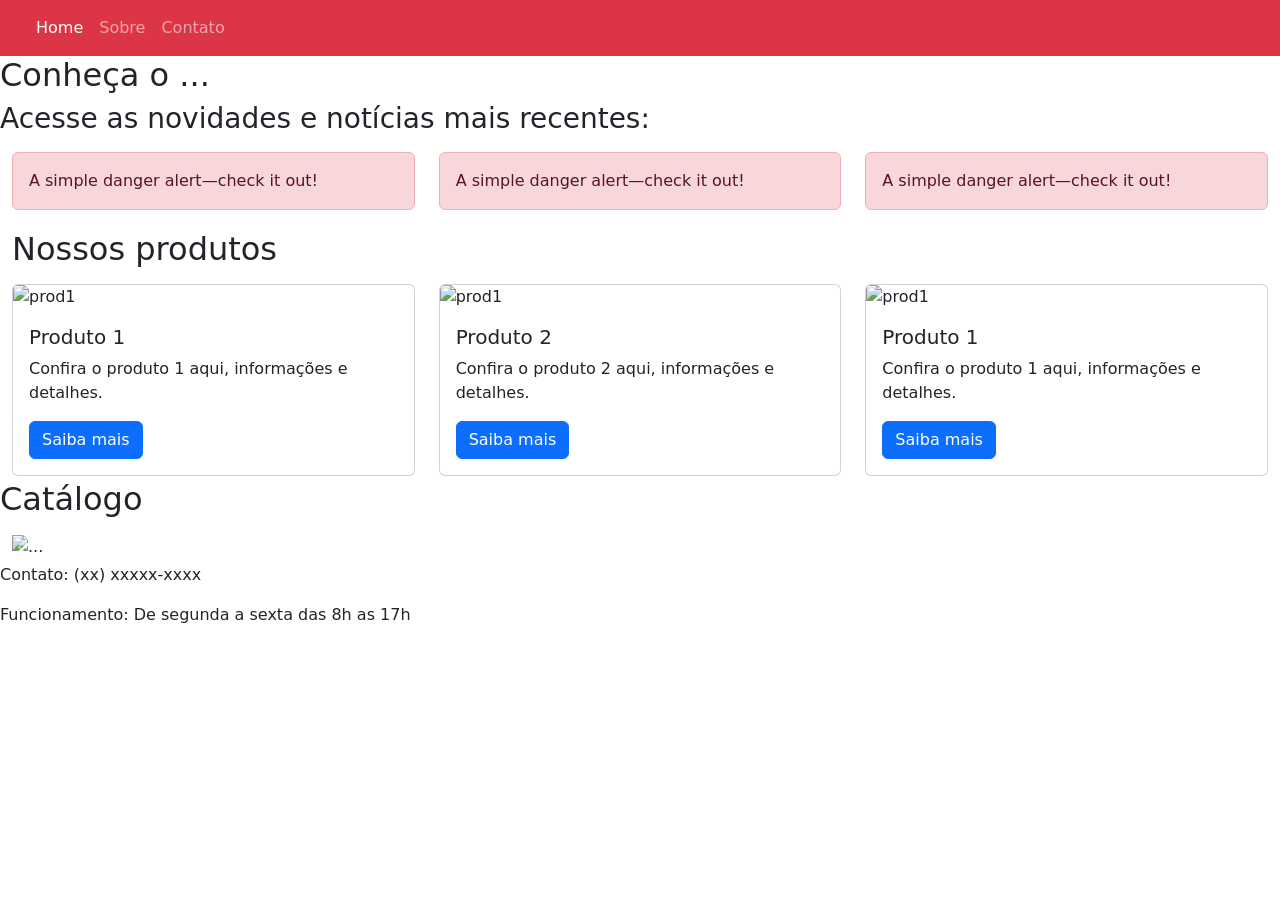
==== index.html @ 9de52da8 "Add files via upload" ====
<!DOCTYPE html>
<html lang="pt-br">

<head>
    <meta charset="UTF-8">
    <meta name="viewport" content="width=device-width, initial-scale=1.0">
    <title>Home</title>
    <link href="https://cdn.jsdelivr.net/npm/bootstrap@5.3.8/dist/css/bootstrap.min.css" rel="stylesheet">
    <link rel="stylesheet" href="">
    <link rel="stylesheet" href="css/estilos.css">
</head>
<!-- data-bs-theme="dark" -->
<body>
    <nav class="navbar navbar-expand-lg navbar-dark bg-danger">
        <div class="container-fluid">
            <a class="navbar-brand" href="index.html"> <i class="bi bi-house"></i></a>

            <button class="navbar-toggler" type="button" data-bs-toggle="collapse" data-bs-target="#navbarNav"
                aria-controls="navbarNav" aria-expanded="false" aria-label="Toggle navigation">
                <span class="navbar-toggler-icon"></span>
            </button>
            <div class="collapse navbar-collapse" id="navbarNav">
                <ul class="navbar-nav">
                    <li class="nav-item">
                        <a class="nav-link active" aria-current="page" href="index.html">Home</a>
                    </li>
                    <li class="nav-item">
                        <a class="nav-link" href="sobre.html">Sobre</a>
                    </li>
                    <li class="nav-item">
                        <a class="nav-link" href="contato.html">Contato</a>
                    </li>
                </ul>
            </div>
        </div>
    </nav>

    <h2>Conheça o ...</h2>
    <h3>Acesse as novidades e notícias mais recentes: </h3>
    <div class="container-fluid mt-3">
        <div class="row">
            <div class="col-md-4 col-sm-12">
                <div class="alert alert-danger" role="alert">
                    A simple danger alert—check it out!
                </div>
            </div>

            <div class="col-md-4 col-sm-12">
                <div class="alert alert-danger" role="alert">
                    A simple danger alert—check it out!
                </div>
            </div>

            <div class="col-md-4 col-sm-12">
                <div class="alert alert-danger" role="alert">
                    A simple danger alert—check it out!
                </div>
            </div>
        </div>

        <h2 class="mb-3 mt-1">Nossos produtos</h2>
        <div class="row">
            <div class="col-md-4 col-sm-12 mb-1">
                <div class="card h-100">
                    <img src="img/summer.png" class="card-img-top" alt="prod1" style="width: 50%;">
                    <div class="card-body">
                        <h5 class="card-title">Produto 1</h5>
                        <p class="card-text">Confira o produto 1 aqui, informações e detalhes.</p>
                        <a href="#" class="btn btn-primary">Saiba mais</a>
                        <!-- link no formato de botao -->
                    </div>
                </div>
            </div>

            <div class="col-md-4 col-sm-12 mb-1">
                <div class="card h-100">
                    <img src="img/summer.png" class="card-img-top" alt="prod1" style="width: 50%;">
                    <div class="card-body">
                        <h5 class="card-title">Produto 2</h5>
                        <p class="card-text">Confira o produto 2 aqui, informações e detalhes.</p>
                        <a href="#" class="btn btn-primary">Saiba mais</a>
                        <!-- link no formato de botao -->
                    </div>
                </div>
            </div>

            <div class="col-md-4 col-sm-12 mb-1">
                <div class="card h-100">
                    <img src="img/summer.png" class="card-img-top" alt="prod1" style="width: 50%;">
                    <div class="card-body">
                        <h5 class="card-title">Produto 1</h5>
                        <p class="card-text">Confira o produto 1 aqui, informações e detalhes.</p>
                        <a href="#" class="btn btn-primary">Saiba mais</a>
                        <!-- link no formato de botao -->
                    </div>
                </div>
            </div>
        </div>
    </div>

    <h2>Catálogo</h2>
    <div class="container-fluid mt-3">
        <div class="col-md-3 col-sm-12 mb-1">
        <div class="row">
            <div id="carouselExample" class="carousel slide">
                <div class="carousel-inner">
                    <div class="carousel-item active">
                        <img src="https://jkshoppingdf.com.br/pycmokse/bfi_thumb/IMG_1097-7662kiwl0ww3x23fuym72ymkxnuxrf2w3pmb212q0fu.jpg" class="d-block w-100" alt="...">
                    </div>
                    <div class="carousel-item">
                        <img src="https://blog.grafittiartes.com.br/storage/site_antigo/uploads/2019/01/fotografos-brasileiros.jpg" class="d-block w-100" alt="...">
                    </div>
                    <div class="carousel-item">
                        <img src="https://cptstatic.s3.amazonaws.com/imagens/enviadas/materias/materia28471/fotografia-cpt.jpg" class="d-block w-100" alt="...">
                    </div>
                </div>
                <button class="carousel-control-prev" type="button" data-bs-target="#carouselExample"
                    data-bs-slide="prev">
                    <span class="carousel-control-prev-icon" aria-hidden="true"></span>
                    <span class="visually-hidden">Previous</span>
                </button>
                <button class="carousel-control-next" type="button" data-bs-target="#carouselExample"
                    data-bs-slide="next">
                    <span class="carousel-control-next-icon" aria-hidden="true"></span>
                    <span class="visually-hidden">Next</span>
                </button>
            </div>
            </div>
        </div>
    </div>

<footer>
        <p>Contato: (xx) xxxxx-xxxx</p>
        <p>Funcionamento: De segunda a sexta das 8h as 17h </p>
        <i class="fi fi-brands-whatsapp"></i>
        <i class="fi fi-brands-instagram"></i>
        <i class="fi fi-brands-linkedin"></i>
      </footer>
    <script src="https://cdn.jsdelivr.net/npm/bootstrap@5.3.8/dist/js/bootstrap.bundle.min.js"></script>
</body>

</html>
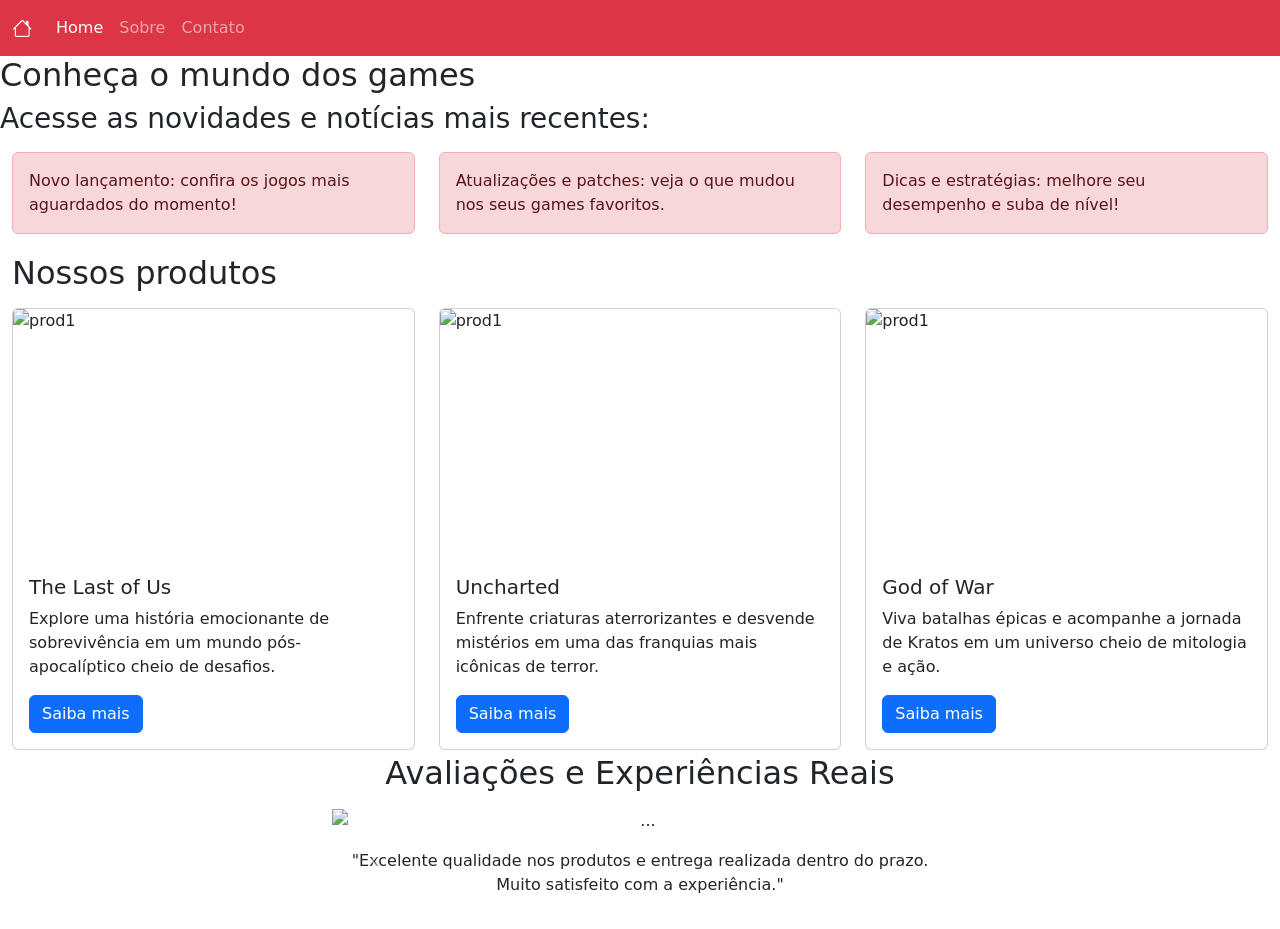
==== commit b34f7f2c: "index e sobre finalizados" ====
--- a/index.html
+++ b/index.html
@@ -10,6 +10,7 @@
     <link rel="stylesheet" href="css/estilos.css">
 </head>
 <!-- data-bs-theme="dark" -->
+
 <body>
     <nav class="navbar navbar-expand-lg navbar-dark bg-danger">
         <div class="container-fluid">
@@ -35,25 +36,25 @@
         </div>
     </nav>
 
-    <h2>Conheça o ...</h2>
-    <h3>Acesse as novidades e notícias mais recentes: </h3>
+    <h2>Conheça o mundo dos games</h2>
+    <h3>Acesse as novidades e notícias mais recentes:</h3>
     <div class="container-fluid mt-3">
         <div class="row">
             <div class="col-md-4 col-sm-12">
                 <div class="alert alert-danger" role="alert">
-                    A simple danger alert—check it out!
+                    Novo lançamento: confira os jogos mais aguardados do momento!
                 </div>
             </div>
 
             <div class="col-md-4 col-sm-12">
                 <div class="alert alert-danger" role="alert">
-                    A simple danger alert—check it out!
+                    Atualizações e patches: veja o que mudou nos seus games favoritos.
                 </div>
             </div>
 
             <div class="col-md-4 col-sm-12">
                 <div class="alert alert-danger" role="alert">
-                    A simple danger alert—check it out!
+                    Dicas e estratégias: melhore seu desempenho e suba de nível!
                 </div>
             </div>
         </div>
@@ -62,80 +63,90 @@
         <div class="row">
             <div class="col-md-4 col-sm-12 mb-1">
                 <div class="card h-100">
-                    <img src="img/summer.png" class="card-img-top" alt="prod1" style="width: 50%;">
+                    <img src="https://cdn1.epicgames.com/offer/0c40923dd1174a768f732a3b013dcff2/EGS_UpgradetoDigitalDeluxeEdition_NaughtyDogLLC_AddOn_S1_2560x1440-d0195796f9b15e41ee69393bb95c4edc?resize=1&w=480&h=270&quality=medium"
+                        class="card-img-top" alt="prod1">
                     <div class="card-body">
-                        <h5 class="card-title">Produto 1</h5>
-                        <p class="card-text">Confira o produto 1 aqui, informações e detalhes.</p>
-                        <a href="#" class="btn btn-primary">Saiba mais</a>
-                        <!-- link no formato de botao -->
+                        <h5 class="card-title">The Last of Us</h5>
+                        <p class="card-text">Explore uma história emocionante de sobrevivência em um mundo
+                            pós-apocalíptico cheio de desafios.</p>
+                        <a href="https://www.playstation.com/pt-br/games/the-last-of-us-part-i/"
+                            class="btn btn-primary">Saiba mais</a>
                     </div>
                 </div>
             </div>
 
             <div class="col-md-4 col-sm-12 mb-1">
                 <div class="card h-100">
-                    <img src="img/summer.png" class="card-img-top" alt="prod1" style="width: 50%;">
+                    <img src="https://t.ctcdn.com.br/BrjDvAJMcVHCNcKgUJ0ZMAEukeA=/640x360/smart/i500951.jpeg"
+                        alt="prod1" class="card-img-top">
                     <div class="card-body">
-                        <h5 class="card-title">Produto 2</h5>
-                        <p class="card-text">Confira o produto 2 aqui, informações e detalhes.</p>
-                        <a href="#" class="btn btn-primary">Saiba mais</a>
-                        <!-- link no formato de botao -->
+                        <h5 class="card-title">Uncharted</h5>
+                        <p class="card-text">Enfrente criaturas aterrorizantes e desvende mistérios em uma das franquias
+                            mais icônicas de terror.</p>
+                        <a href="https://www.playstation.com/pt-br/games/uncharted-legacy-of-thieves-collection/"
+                            class="btn btn-primary">Saiba mais</a>
                     </div>
                 </div>
             </div>
 
             <div class="col-md-4 col-sm-12 mb-1">
                 <div class="card h-100">
-                    <img src="img/summer.png" class="card-img-top" alt="prod1" style="width: 50%;">
+                    <img src="https://i.ytimg.com/vi/0N4J-7gsaGc/maxresdefault.jpg" class="card-img-top" alt="prod1">
                     <div class="card-body">
-                        <h5 class="card-title">Produto 1</h5>
-                        <p class="card-text">Confira o produto 1 aqui, informações e detalhes.</p>
-                        <a href="#" class="btn btn-primary">Saiba mais</a>
-                        <!-- link no formato de botao -->
+                        <h5 class="card-title">God of War</h5>
+                        <p class="card-text">Viva batalhas épicas e acompanhe a jornada de Kratos em um universo cheio
+                            de mitologia e ação.</p>
+                        <a href="https://www.playstation.com/pt-br/games/god-of-war/" class="btn btn-primary">Saiba
+                            mais</a>
                     </div>
                 </div>
             </div>
         </div>
     </div>
 
-    <h2>Catálogo</h2>
+    <h2 class="text-center">Avaliações e Experiências Reais</h2>
     <div class="container-fluid mt-3">
-        <div class="col-md-3 col-sm-12 mb-1">
-        <div class="row">
-            <div id="carouselExample" class="carousel slide">
-                <div class="carousel-inner">
-                    <div class="carousel-item active">
-                        <img src="https://jkshoppingdf.com.br/pycmokse/bfi_thumb/IMG_1097-7662kiwl0ww3x23fuym72ymkxnuxrf2w3pmb212q0fu.jpg" class="d-block w-100" alt="...">
+        <div class="row justify-content-center">
+            <div class="col-md-6 col-sm-12 mb-3">
+
+                <div id="carouselExample" class="carousel slide">
+                    <div class="carousel-inner">
+                        <div class="carousel-item active text-center">
+                            <img src="https://img.olx.com.br/images/29/296612863586656.jpg" class="d-block w-100"
+                                alt="...">
+                            <p class="mt-3">"Excelente qualidade nos produtos e entrega realizada dentro do prazo. Muito
+                                satisfeito com a experiência."</p>
+                        </div>
+
+                        <div class="carousel-item text-center">
+                            <img src="https://img.olx.com.br/images/38/381610144699083.jpg"
+                                class="d-block w-100" alt="...">
+                            <p class="mt-3">"Atendimento ágil e eficiente, além de uma ótima variedade de produtos
+                                disponíveis."</p>
+                        </div>
+
+                        <div class="carousel-item text-center">
+                            <img src="https://img.olx.com.br/images/50/504658745569208.jpg"
+                                class="d-block w-100" alt="...">
+                            <p class="mt-3">"Processo de compra simples e seguro. Recomendo a loja pela confiabilidade e
+                                qualidade."</p>
+                        </div>
                     </div>
-                    <div class="carousel-item">
-                        <img src="https://blog.grafittiartes.com.br/storage/site_antigo/uploads/2019/01/fotografos-brasileiros.jpg" class="d-block w-100" alt="...">
-                    </div>
-                    <div class="carousel-item">
-                        <img src="https://cptstatic.s3.amazonaws.com/imagens/enviadas/materias/materia28471/fotografia-cpt.jpg" class="d-block w-100" alt="...">
-                    </div>
+
+                    <button class="carousel-control-prev" type="button" data-bs-target="#carouselExample"
+                        data-bs-slide="prev">
+                        <span class="carousel-control-prev-icon"></span>
+                    </button>
+
+                    <button class="carousel-control-next" type="button" data-bs-target="#carouselExample"
+                        data-bs-slide="next">
+                        <span class="carousel-control-next-icon"></span>
+                    </button>
                 </div>
-                <button class="carousel-control-prev" type="button" data-bs-target="#carouselExample"
-                    data-bs-slide="prev">
-                    <span class="carousel-control-prev-icon" aria-hidden="true"></span>
-                    <span class="visually-hidden">Previous</span>
-                </button>
-                <button class="carousel-control-next" type="button" data-bs-target="#carouselExample"
-                    data-bs-slide="next">
-                    <span class="carousel-control-next-icon" aria-hidden="true"></span>
-                    <span class="visually-hidden">Next</span>
-                </button>
-            </div>
+
             </div>
         </div>
     </div>
-
-<footer>
-        <p>Contato: (xx) xxxxx-xxxx</p>
-        <p>Funcionamento: De segunda a sexta das 8h as 17h </p>
-        <i class="fi fi-brands-whatsapp"></i>
-        <i class="fi fi-brands-instagram"></i>
-        <i class="fi fi-brands-linkedin"></i>
-      </footer>
     <script src="https://cdn.jsdelivr.net/npm/bootstrap@5.3.8/dist/js/bootstrap.bundle.min.js"></script>
 </body>
 
--- a/css/estilos.css
+++ b/css/estilos.css
@@ -0,0 +1,14 @@
+@import url("https://cdn.jsdelivr.net/npm/bootstrap-icons@1.13.1/font/bootstrap-icons.min.css");
+.body {
+  background-image: linear-gradient(rgba(0, 0, 0, 0.505)), url('https://m.media-amazon.com/images/S/pv-target-images/32cbf814b966ea7412c6818089e46ebb5cec913c5a50af3d13e0719de4263c71.jpg');
+  background-size: cover;
+  background-position: center;
+  border: 5px solid #000;
+  color: #fff;
+  padding: 20px;
+}
+.card-img-top {
+    width: 100%;
+    height: 250px;
+    object-fit: cover;
+}
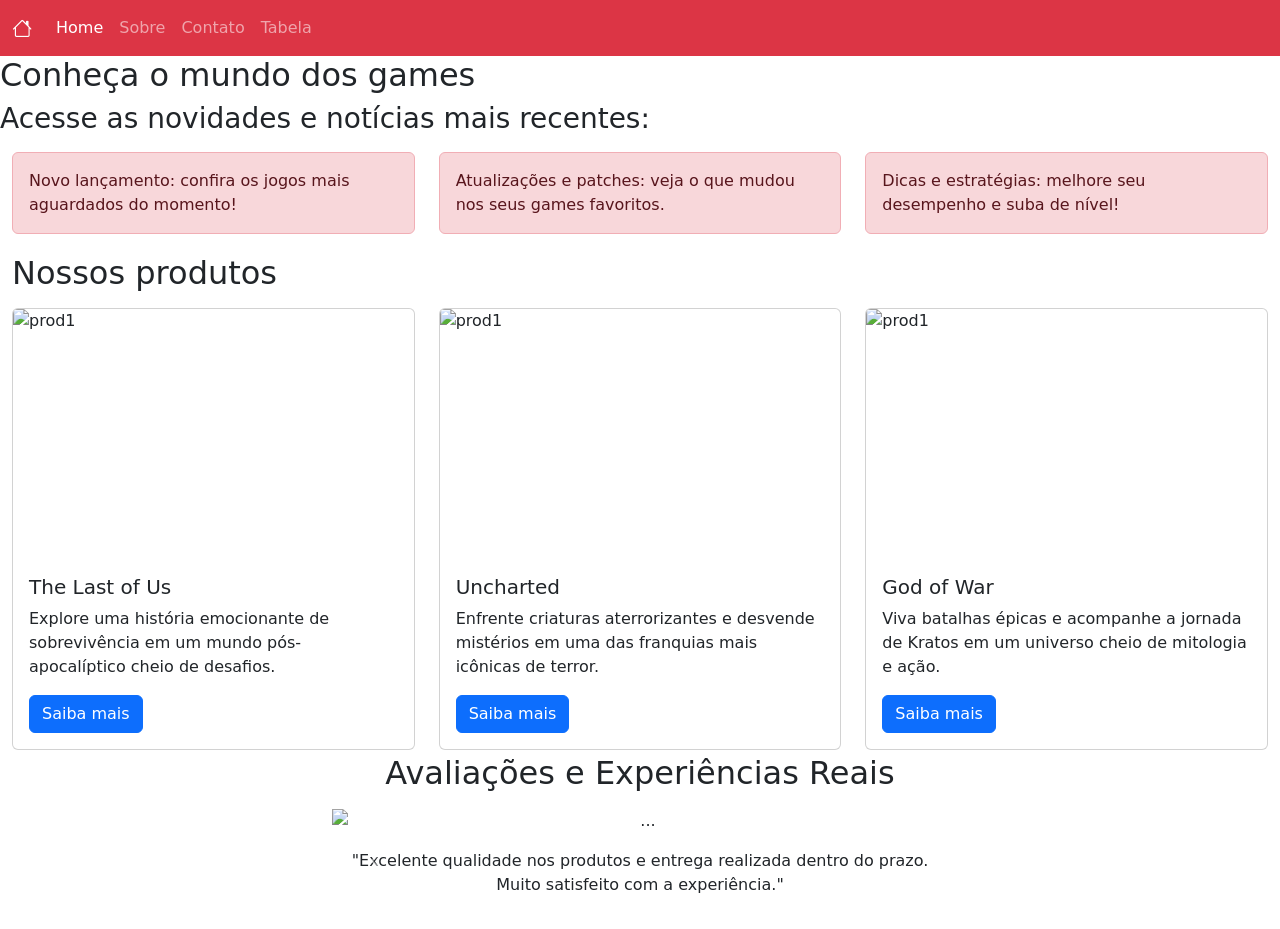
==== commit e3fe8036: "adicionando tabela.html e ajustes na nav" ====
--- a/index.html
+++ b/index.html
@@ -30,6 +30,9 @@
                     </li>
                     <li class="nav-item">
                         <a class="nav-link" href="contato.html">Contato</a>
+                    </li>
+                    <li class="nav-item">
+                        <a class="nav-link" href="tabela.html">Tabela</a>
                     </li>
                 </ul>
             </div>
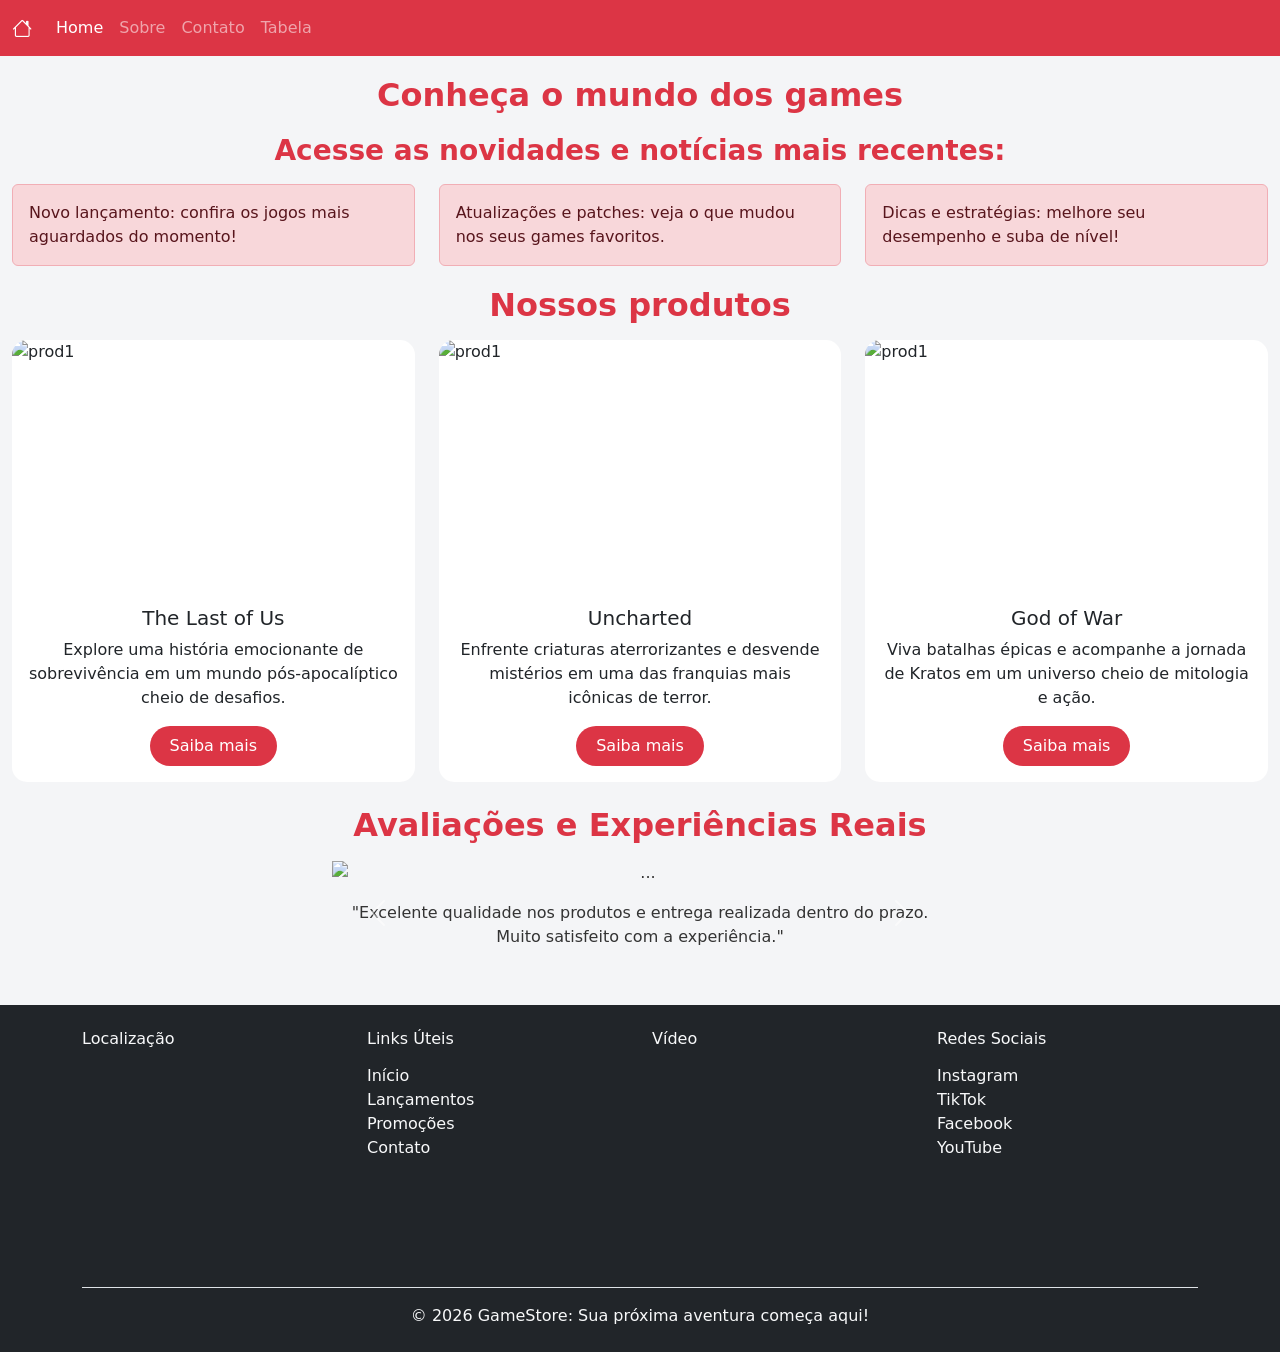
==== commit e0a1d88c: "Alterações no design do contato, adicionando rodape" ====
--- a/index.html
+++ b/index.html
@@ -150,6 +150,52 @@
             </div>
         </div>
     </div>
+
+    <footer class="bg-dark text-light mt-4 p-4">
+    <div class="container">
+      <div class="row">
+        <!-- Coluna 1 - Mapa -->
+        <div class="col-md-3 col-sm-12">
+          <h5>Localização</h5>
+          <iframe src="https://www.google.com/maps/embed?pb=!1m18!1m12!1m3!1d3669.4748135628734!2d-47.22204872468332!3d-23.11631367910818!2m3!1f0!2f0!3f0!3m2!1i1024!2i768!4f13.1!3m3!1m2!1s0x94cf4c9f1866e2cf%3A0x9a134bd23c84342a!2sPolo%20Shopping!5e0!3m2!1spt-BR!2sbr!4v1777482337688!5m2!1spt-BR!2sbr" width="100%" height="200" style="border:0;" allowfullscreen="" loading="lazy" referrerpolicy="no-referrer-when-downgrade"></iframe>
+        </div>
+
+        <!-- Coluna 2 - Links -->
+        <div class="col-md-3 col-sm-12">
+          <h5>Links Úteis</h5>
+          <ul class="list-unstyled">
+            <li><a href="#" class="text-light text-decoration-none">Início</a></li>
+            <li><a href="#" class="text-light text-decoration-none">Lançamentos</a></li>
+            <li><a href="#" class="text-light text-decoration-none">Promoções</a></li>
+            <li><a href="#" class="text-light text-decoration-none">Contato</a></li>
+          </ul>
+        </div>
+
+        <!-- Coluna 3 - Vídeo -->
+        <div class="col-md-3 col-sm-12">
+          <h5>Vídeo</h5>
+          <iframe width="100%" height="200" src="https://www.youtube.com/embed/qRn6-T9ZZoM?si=qFOoQx6_P3gM4cg1" title="YouTube video player" frameborder="0" allow="accelerometer; autoplay; clipboard-write; encrypted-media; gyroscope; picture-in-picture; web-share" referrerpolicy="strict-origin-when-cross-origin" allowfullscreen></iframe>
+        </div>
+
+                <!-- Coluna 4 - Redes sociais -->
+        <div class="col-md-3 col-sm-12">
+        <h5>Redes Sociais</h5>
+        <ul class="list-unstyled">
+            <li><a href="#" class="text-light text-decoration-none">Instagram</a></li>
+            <li><a href="#" class="text-light text-decoration-none">TikTok</a></li>
+            <li><a href="#" class="text-light text-decoration-none">Facebook</a></li>
+            <li><a href="#" class="text-light text-decoration-none">YouTube</a></li>
+        </ul>
+        </div>
+
+      </div>
+
+      <div class="text-center border-top pt-3 mt-3">
+        <p class="mb-0">&copy; 2026 GameStore: Sua próxima aventura começa aqui! </p>
+      </div>
+    </div>
+  </footer>
+  
     <script src="https://cdn.jsdelivr.net/npm/bootstrap@5.3.8/dist/js/bootstrap.bundle.min.js"></script>
 </body>
 
--- a/css/estilos.css
+++ b/css/estilos.css
@@ -1,14 +1,109 @@
 @import url("https://cdn.jsdelivr.net/npm/bootstrap-icons@1.13.1/font/bootstrap-icons.min.css");
-.body {
-  background-image: linear-gradient(rgba(0, 0, 0, 0.505)), url('https://m.media-amazon.com/images/S/pv-target-images/32cbf814b966ea7412c6818089e46ebb5cec913c5a50af3d13e0719de4263c71.jpg');
-  background-size: cover;
-  background-position: center;
-  border: 5px solid #000;
-  color: #fff;
-  padding: 20px;
+
+body {
+    margin: 0;
+    background-color: #f4f5f7;
+    color: #333;
 }
+
+h2, h3, h4 {
+  text-align: center;
+  margin-top: 20px;
+  font-weight: bold;
+  color: #dc3545;
+}
+
+.form-control,
+.form-select {
+    border-radius: 1rem;
+}
+
+.form-check-label {
+    color: #495057;
+}
+
+footer {
+    background: #181818;
+}
+
+footer h5 {
+    font-size: 1rem;
+    margin-bottom: 1rem;
+}
+
+footer a:hover {
+    color: #f8f9fa;
+    text-decoration: underline;
+}
+
+.btn-outline-warning,
+.btn-outline-danger,
+.btn-success {
+    border-radius: 50px;
+}
+
 .card-img-top {
     width: 100%;
     height: 250px;
     object-fit: cover;
+}
+
+.card {
+    border: none;
+    border-radius: 15px;
+    transition: transform 0.3s, box-shadow 0.3s;
+}
+
+.card:hover {
+    transform: scale(1.03);
+    box-shadow: 0 10px 25px #00000033;
+}
+
+.card-img-top {
+    border-radius: 15px 15px 0 0;
+}
+
+.card-body {
+    text-align: center;
+}
+
+.btn-primary {
+    background-color: #dc3545;
+    border: none;
+    border-radius: 20px;
+    padding: 8px 20px;
+}
+
+.btn-primary:hover {
+    background-color: #b02a37;
+}
+
+.card {
+    border: none;
+    border-radius: 15px;
+    transition: transform 0.3s, box-shadow 0.3s;
+}
+
+.card:hover {
+    transform: scale(1.03);
+    box-shadow: 0 10px 25px #00000033;
+}
+
+.card-img-top {
+    border-radius: 15px 15px 0 0;
+}
+
+.card-body {
+    text-align: center;
+}
+
+.btn-primary {
+    background-color: #dc3545;
+    border: none;
+    border-radius: 20px;
+    padding: 8px 20px;
+}
+
+.btn-primary:hover {
+    background-color: #b02a37;
 }
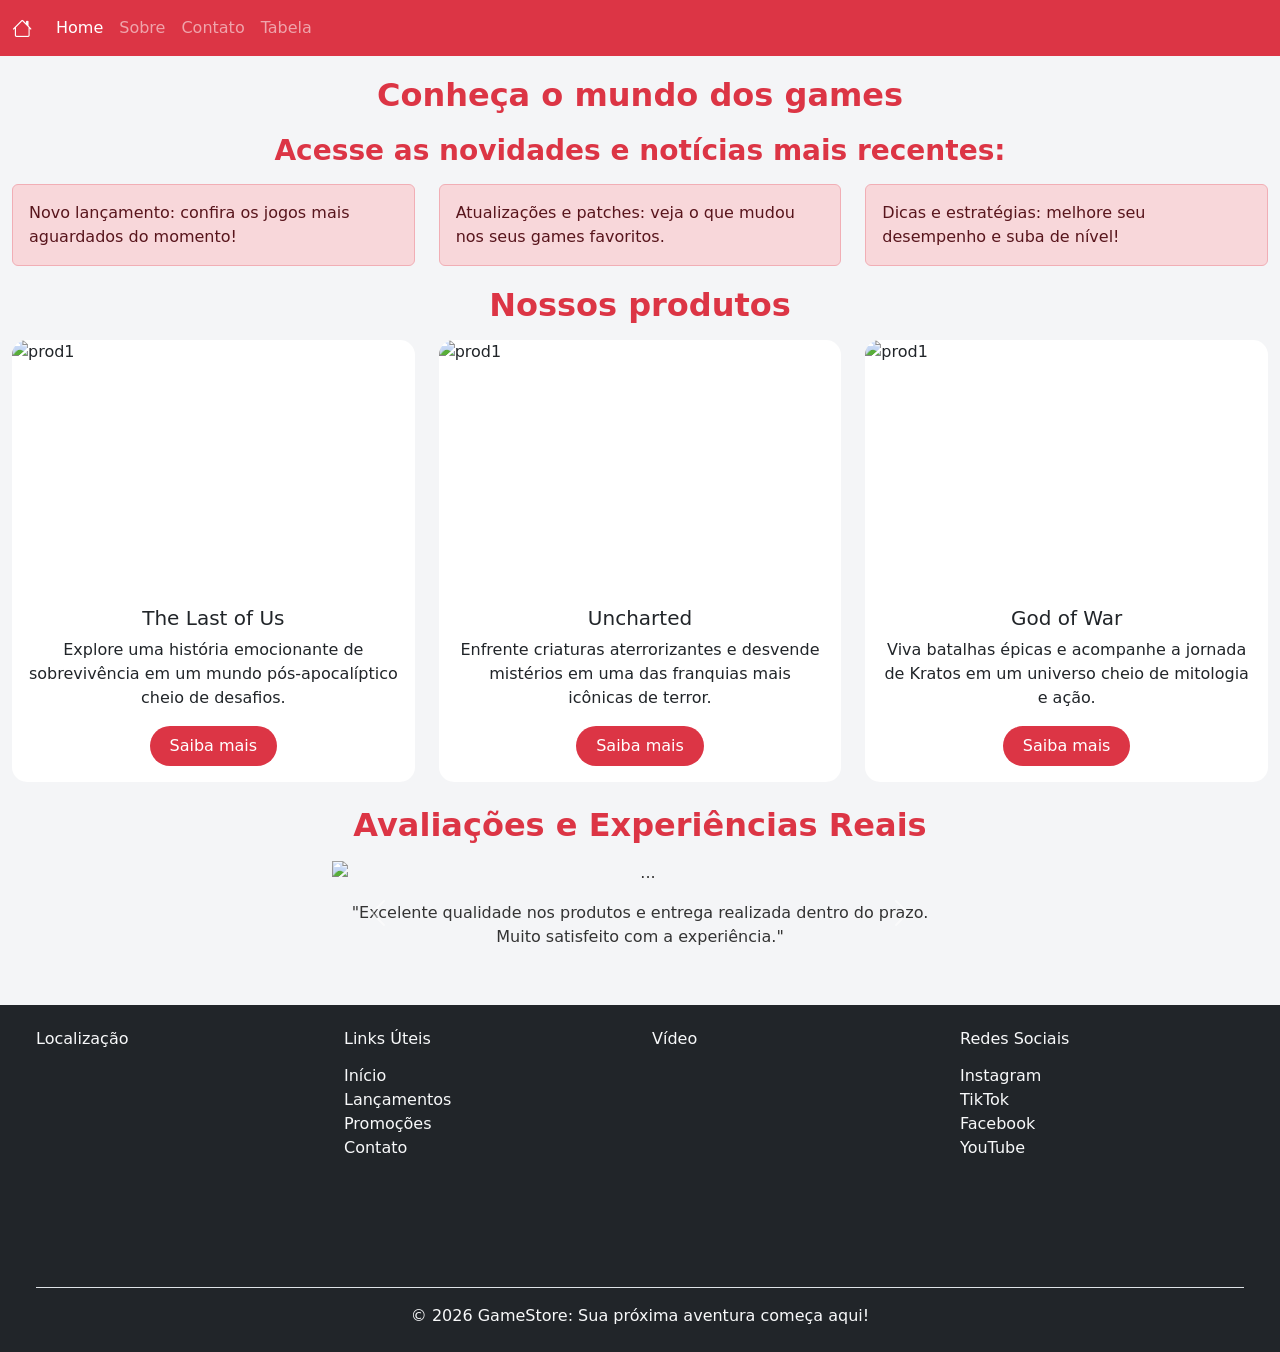
==== commit 27dadf69: "ajustes de codigo limpo" ====
--- a/index.html
+++ b/index.html
@@ -6,7 +6,6 @@
     <meta name="viewport" content="width=device-width, initial-scale=1.0">
     <title>Home</title>
     <link href="https://cdn.jsdelivr.net/npm/bootstrap@5.3.8/dist/css/bootstrap.min.css" rel="stylesheet">
-    <link rel="stylesheet" href="">
     <link rel="stylesheet" href="css/estilos.css">
 </head>
 <!-- data-bs-theme="dark" -->
@@ -152,7 +151,7 @@
     </div>
 
     <footer class="bg-dark text-light mt-4 p-4">
-    <div class="container">
+    <div class="container-fluid">
       <div class="row">
         <!-- Coluna 1 - Mapa -->
         <div class="col-md-3 col-sm-12">
@@ -195,7 +194,7 @@
       </div>
     </div>
   </footer>
-  
+
     <script src="https://cdn.jsdelivr.net/npm/bootstrap@5.3.8/dist/js/bootstrap.bundle.min.js"></script>
 </body>
 
